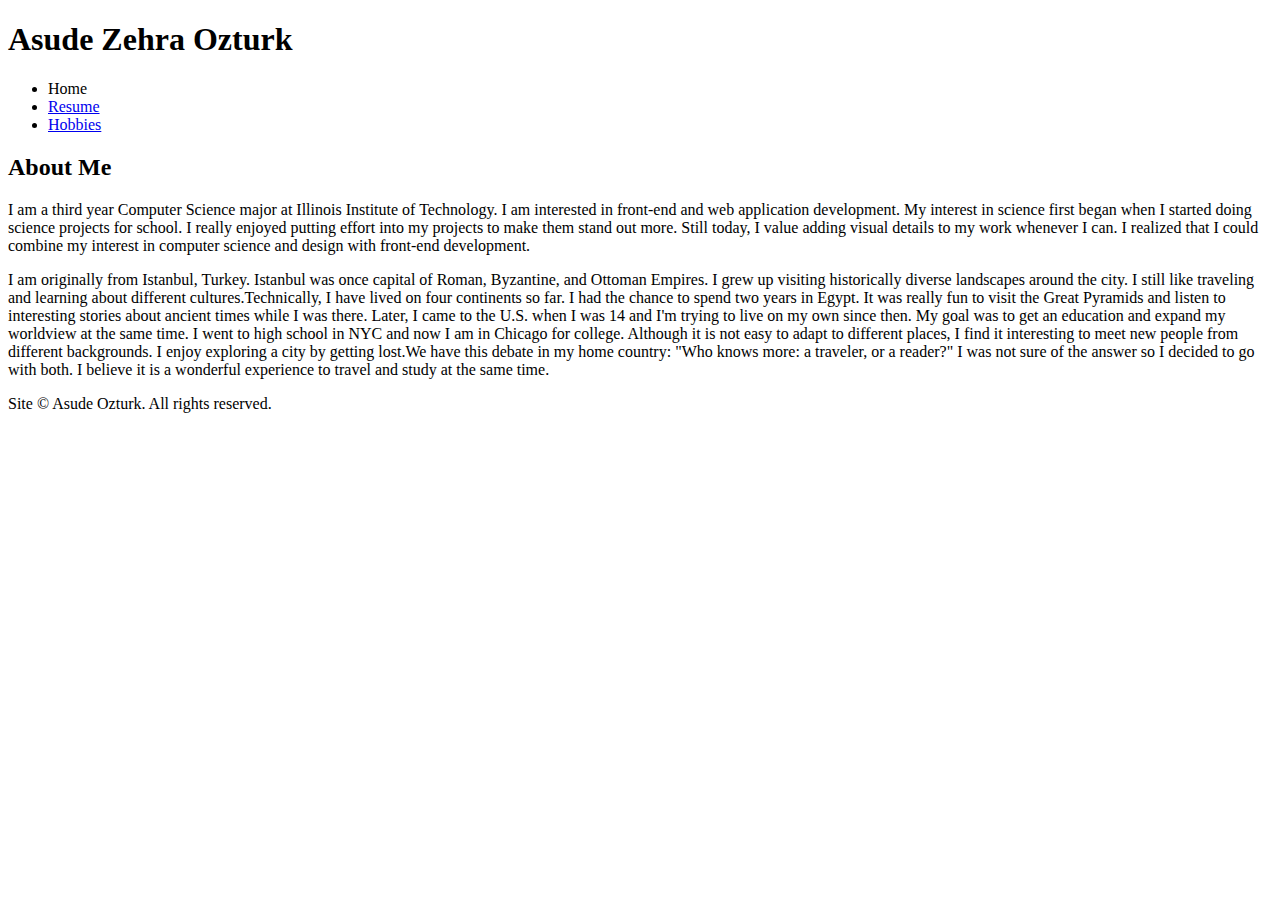
==== index.html @ dbb240f9 "Copy files from project one" ====
<!DOCTYPE html>
<html lang="en">
  <head>
    <title>Asude Ozturk: Resume</title>
    <meta name="viewport" content="width=device-width,initial-scale=1.0,shrink-to-fit=none" />
    <meta charset="utf-8" />
  </head>
  <body>
    <header id="header">
      <h1>Asude Zehra Ozturk</h1>
      <nav id="navigation">
        <ul>
          <li>Home</li>
          <li><a href="resume/">Resume</a></li>
          <li><a href="hobbies/">Hobbies</a></li>
        </ul>
      </nav>
    </header>

    <main id="content">
      <article>
        <h2>About Me</h2>
        <p>
          I am a third year Computer Science major at Illinois Institute of
          Technology. I am interested in front-end and web application development.
          My interest in science first began when I started doing science projects
          for school. I really enjoyed putting effort into my projects to make them
          stand out more. Still today, I value adding visual details to my work
          whenever I can. I realized that I could combine my interest in computer
          science and design with front-end development.
        </p>
        <p>
          I am originally from Istanbul, Turkey. Istanbul was once capital of Roman,
          Byzantine, and Ottoman Empires. I grew up visiting historically diverse
          landscapes around the city. I still like traveling and learning about different
          cultures.Technically, I have lived on four continents so far. I had the chance to
          spend two years in Egypt. It was really fun to visit the Great Pyramids and listen
          to interesting stories about ancient times while I was there. Later, I came to the
          U.S. when I was 14 and I'm trying to live on my own since then. My goal was to get
          an education and expand my worldview at the same time. I went to high school in
          NYC and now I am in Chicago for college. Although it is not easy to adapt to
          different places, I find it interesting to meet new people from different backgrounds.
          I enjoy exploring a city by getting lost.We have this debate in my home country:
          "Who knows more: a traveler, or a reader?" I was not sure of the answer so I decided
          to go with both. I believe it is a wonderful experience to travel and study at the
          same time.
        </p>
      </article>
    </main>

    <footer id="footer">
      <p>Site © Asude Ozturk. All rights reserved.</p>
    </footer>
  </body>
</html>
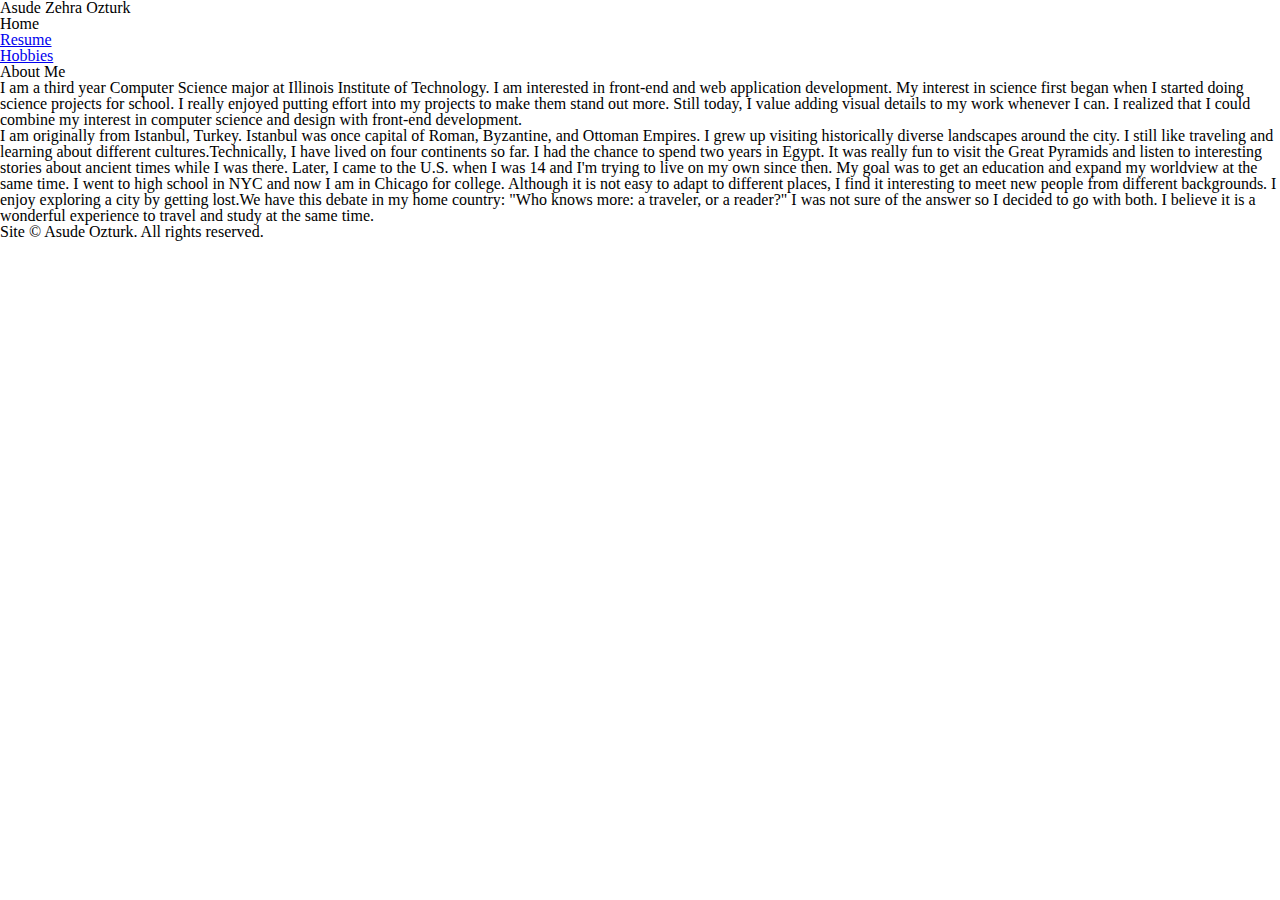
==== commit e43b0701: "Assign id to html elements" ====
--- a/index.html
+++ b/index.html
@@ -1,8 +1,9 @@
 <!DOCTYPE html>
-<html lang="en">
+<html lang="en" id="about-page">
   <head>
     <title>Asude Ozturk: Resume</title>
     <meta name="viewport" content="width=device-width,initial-scale=1.0,shrink-to-fit=none" />
+    <link rel="stylesheet" href="assets/css/screen.css" />
     <meta charset="utf-8" />
   </head>
   <body>
--- a/assets/css/screen.css
+++ b/assets/css/screen.css
@@ -0,0 +1,7 @@
+
+
+/* stylelint-disable */
+a,abbr,acronym,address,applet,article,aside,audio,b,big,blockquote,body,canvas,caption,center,cite,code,dd,del,details,dfn,div,dl,dt,em,embed,fieldset,figcaption,figure,footer,form,h1,h2,h3,h4,h5,h6,header,hgroup,html,i,iframe,img,ins,kbd,label,legend,li,mark,menu,nav,object,ol,output,p,pre,q,ruby,s,samp,section,small,span,strike,strong,sub,summary,sup,table,tbody,td,tfoot,th,thead,time,tr,tt,u,ul,var,video{margin:0;padding:0;border:0;font:inherit;vertical-align:baseline}article,aside,details,figcaption,figure,footer,header,hgroup,main,menu,nav,section{display:block}html{line-height:1}body{line-height:inherit}ol,ul{list-style:none}blockquote,q{quotes:none}blockquote:after,blockquote:before,q:after,q:before{content:'';content:none}table{border-collapse:collapse;border-spacing:0}
+/* stylelint-enable */
+
+/* Begin site styles below */
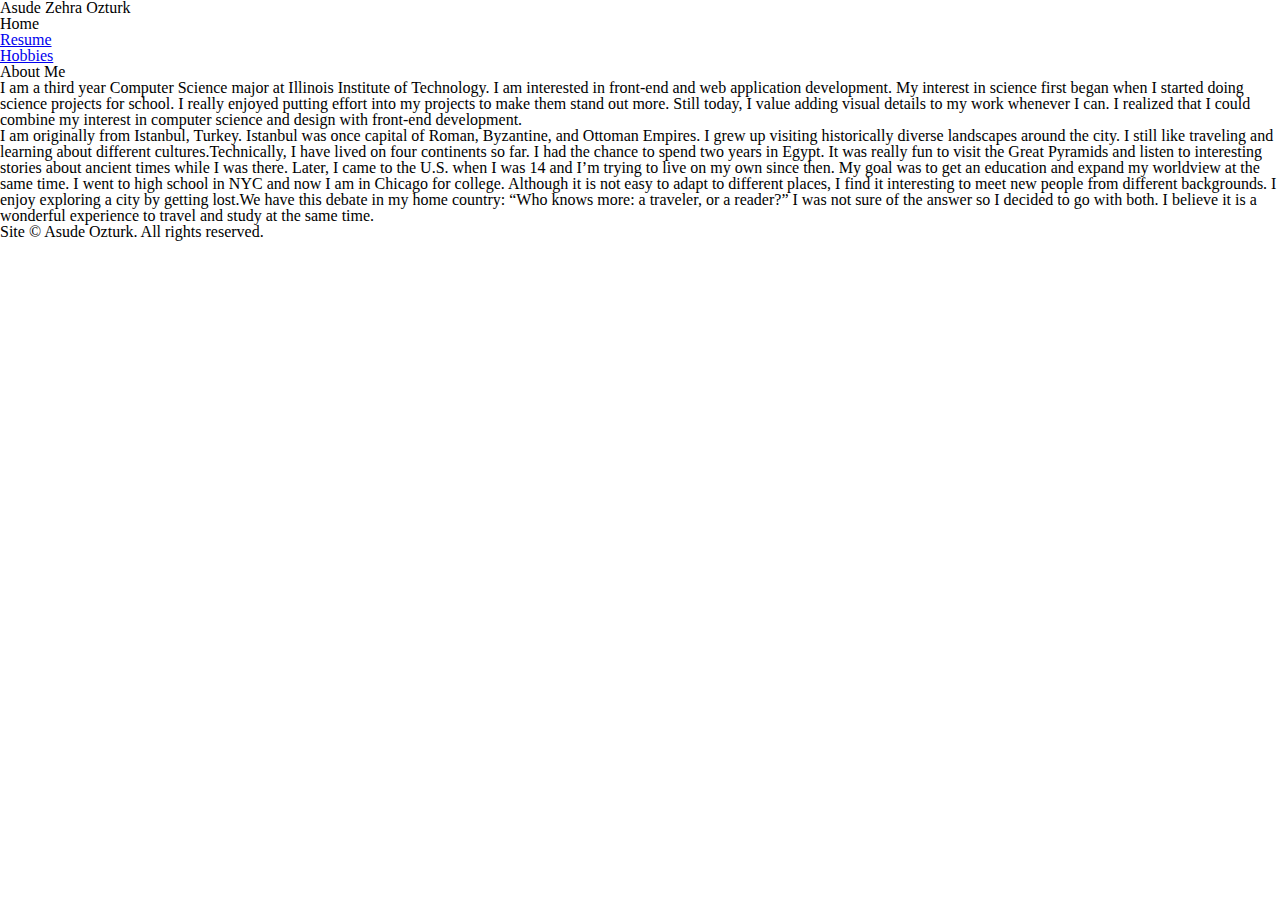
==== commit 0c387ce0: "Insert curly quotes" ====
--- a/index.html
+++ b/index.html
@@ -37,12 +37,12 @@
           cultures.Technically, I have lived on four continents so far. I had the chance to
           spend two years in Egypt. It was really fun to visit the Great Pyramids and listen
           to interesting stories about ancient times while I was there. Later, I came to the
-          U.S. when I was 14 and I'm trying to live on my own since then. My goal was to get
+          U.S. when I was 14 and I’m trying to live on my own since then. My goal was to get
           an education and expand my worldview at the same time. I went to high school in
           NYC and now I am in Chicago for college. Although it is not easy to adapt to
           different places, I find it interesting to meet new people from different backgrounds.
           I enjoy exploring a city by getting lost.We have this debate in my home country:
-          "Who knows more: a traveler, or a reader?" I was not sure of the answer so I decided
+          “Who knows more: a traveler, or a reader?” I was not sure of the answer so I decided
           to go with both. I believe it is a wonderful experience to travel and study at the
           same time.
         </p>
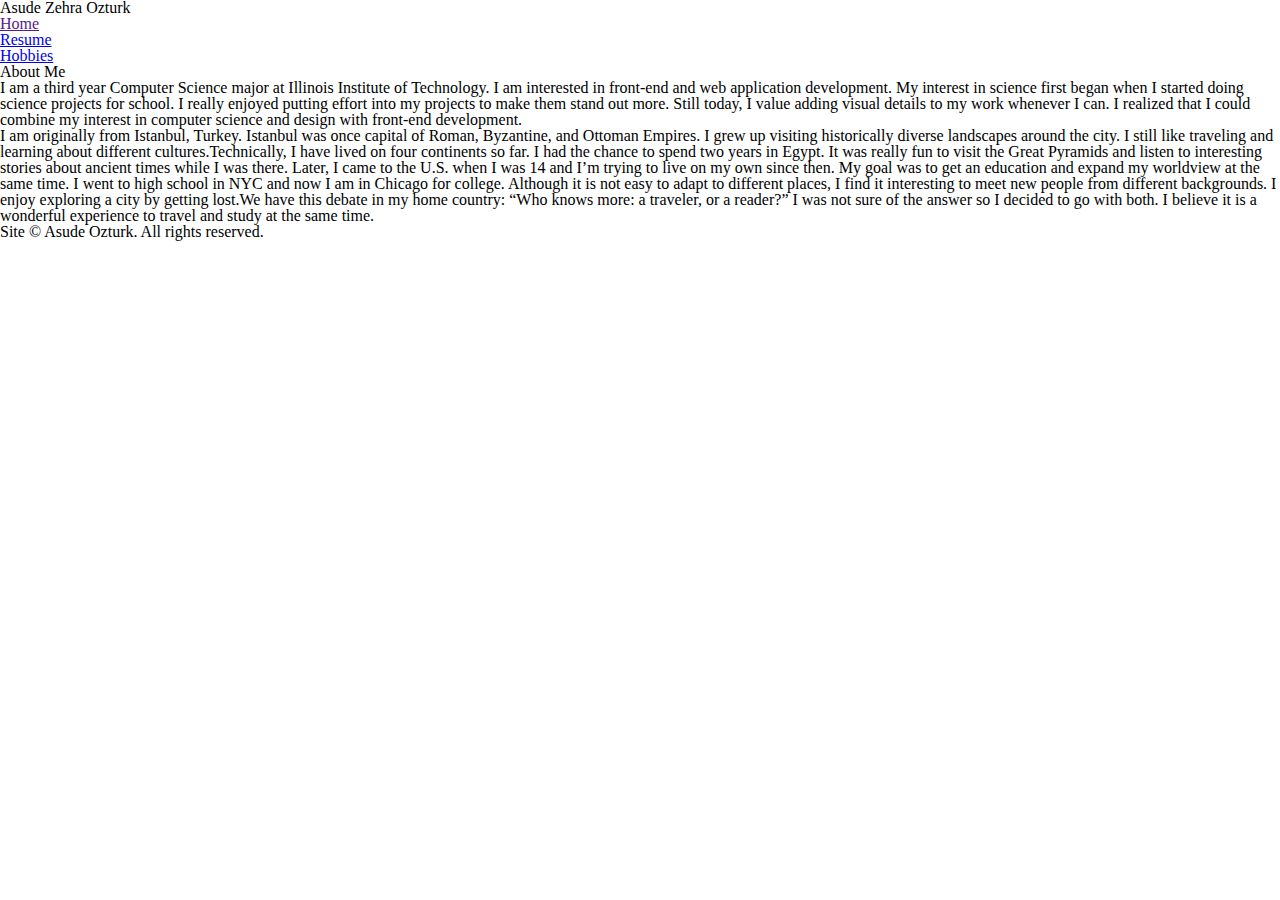
==== commit 30e28a1e: "Add link to current page to keep the style of navigation consistent" ====
--- a/index.html
+++ b/index.html
@@ -11,7 +11,7 @@
       <h1>Asude Zehra Ozturk</h1>
       <nav id="navigation">
         <ul>
-          <li>Home</li>
+          <li><a href="">Home</a></li>
           <li><a href="resume/">Resume</a></li>
           <li><a href="hobbies/">Hobbies</a></li>
         </ul>
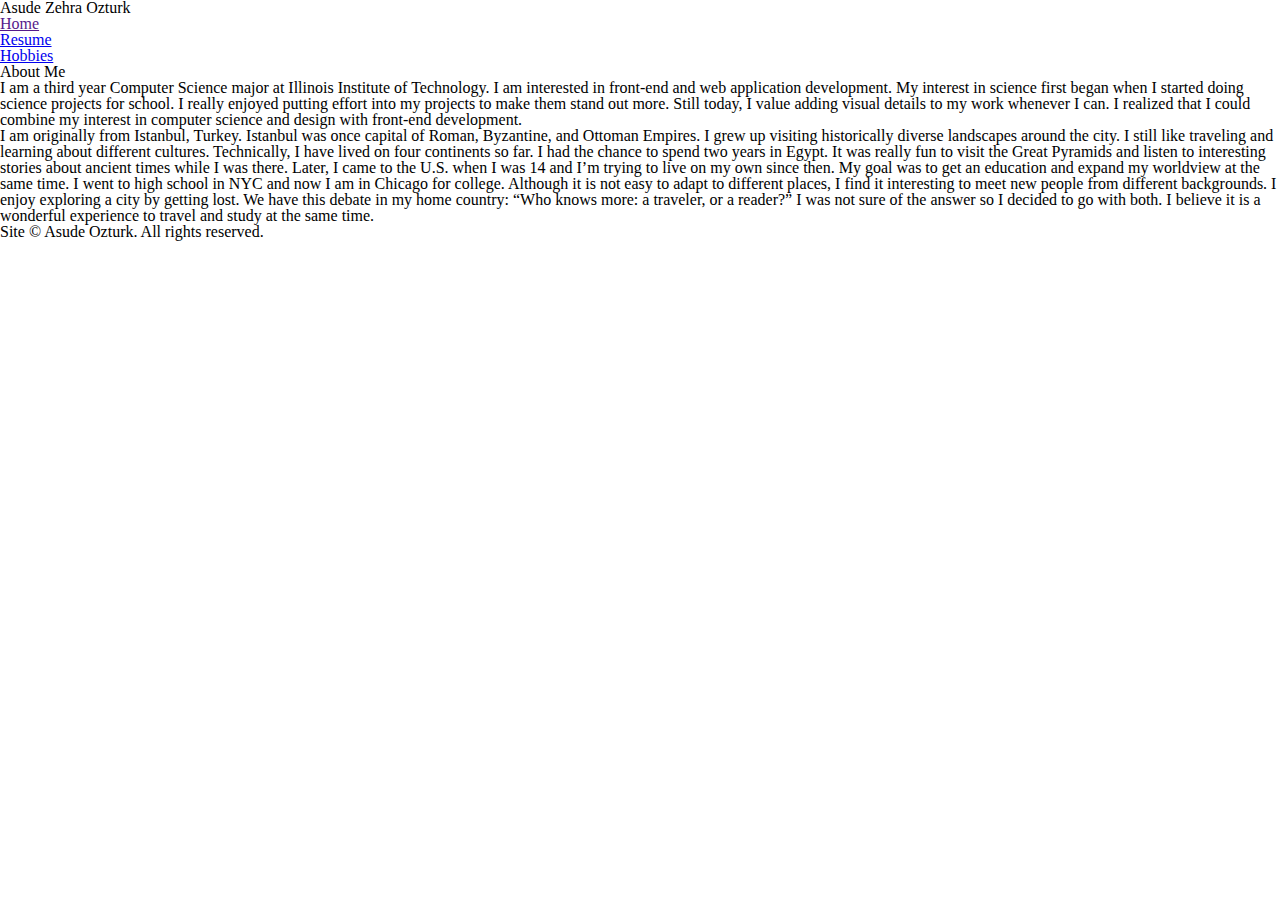
==== commit 55651c76: "Fix typos in text" ====
--- a/index.html
+++ b/index.html
@@ -11,9 +11,9 @@
       <h1>Asude Zehra Ozturk</h1>
       <nav id="navigation">
         <ul>
-          <li><a href="">Home</a></li>
-          <li><a href="resume/">Resume</a></li>
-          <li><a href="hobbies/">Hobbies</a></li>
+          <li><a href="" class="current-page">Home</a></li>
+          <li><a href="resume/" class="other-page">Resume</a></li>
+          <li><a href="hobbies/" class="other-page">Hobbies</a></li>
         </ul>
       </nav>
     </header>
@@ -34,14 +34,14 @@
           I am originally from Istanbul, Turkey. Istanbul was once capital of Roman,
           Byzantine, and Ottoman Empires. I grew up visiting historically diverse
           landscapes around the city. I still like traveling and learning about different
-          cultures.Technically, I have lived on four continents so far. I had the chance to
+          cultures. Technically, I have lived on four continents so far. I had the chance to
           spend two years in Egypt. It was really fun to visit the Great Pyramids and listen
           to interesting stories about ancient times while I was there. Later, I came to the
           U.S. when I was 14 and I’m trying to live on my own since then. My goal was to get
           an education and expand my worldview at the same time. I went to high school in
           NYC and now I am in Chicago for college. Although it is not easy to adapt to
           different places, I find it interesting to meet new people from different backgrounds.
-          I enjoy exploring a city by getting lost.We have this debate in my home country:
+          I enjoy exploring a city by getting lost. We have this debate in my home country:
           “Who knows more: a traveler, or a reader?” I was not sure of the answer so I decided
           to go with both. I believe it is a wonderful experience to travel and study at the
           same time.
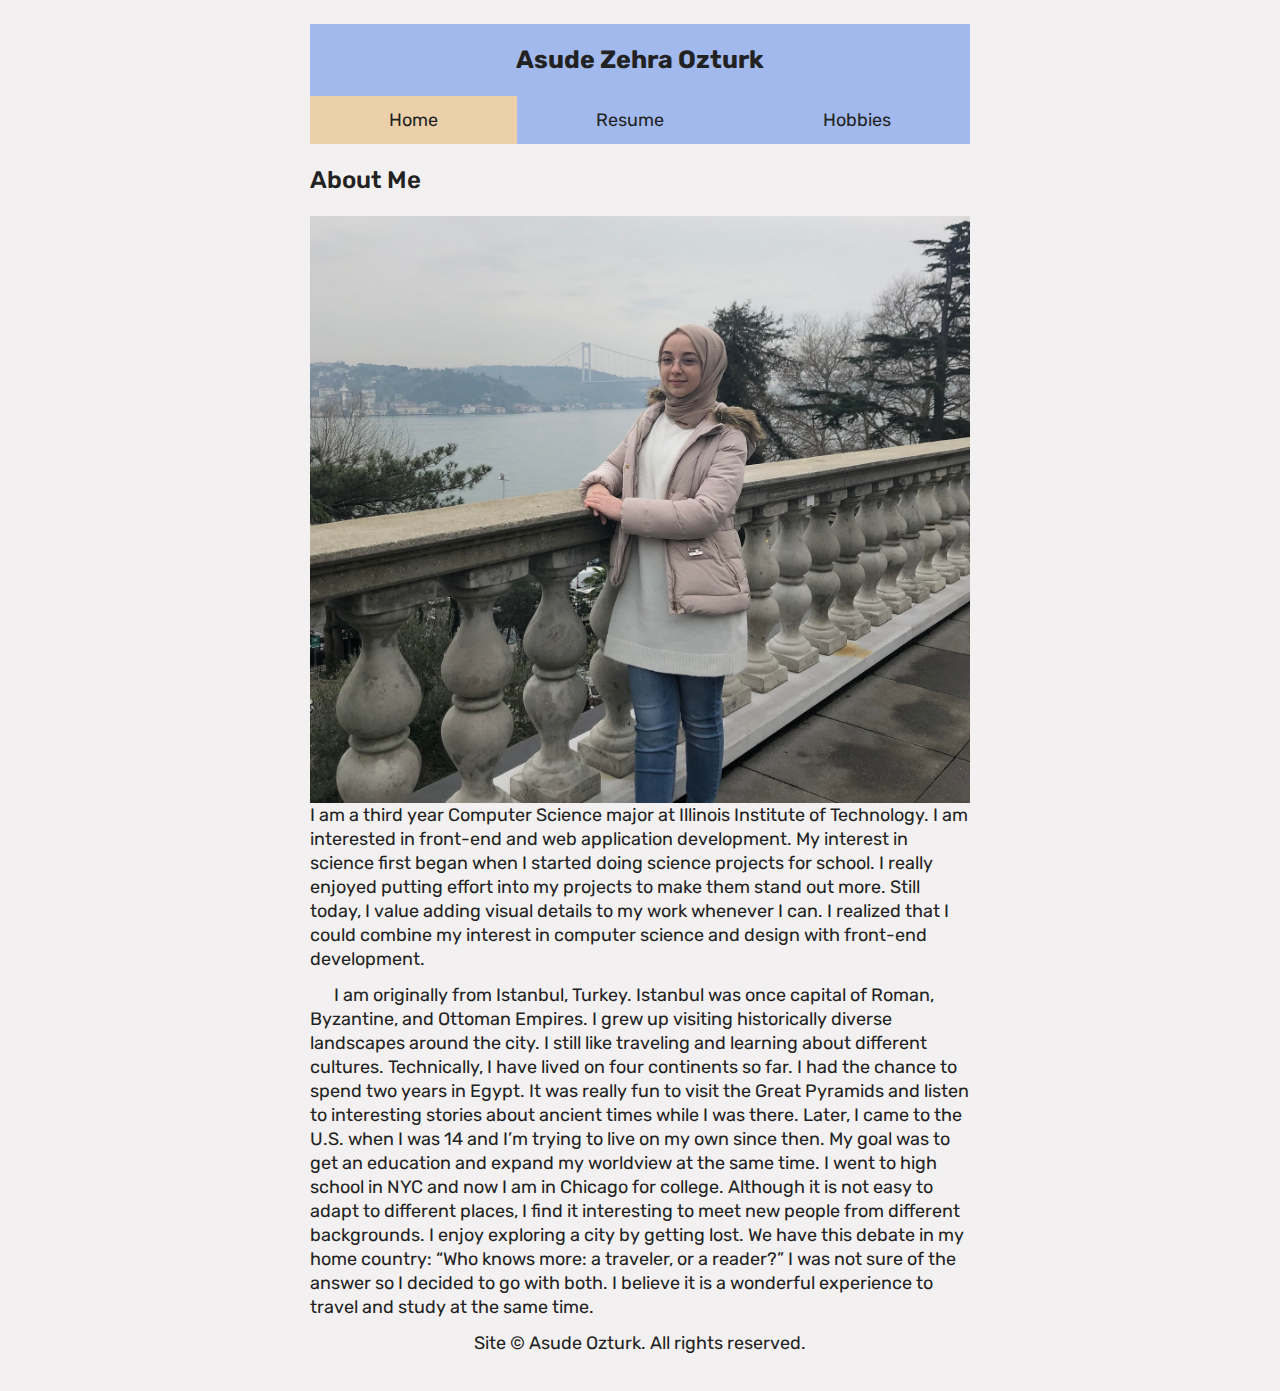
==== commit 90768032: "Add a photo of me to home page" ====
--- a/index.html
+++ b/index.html
@@ -21,6 +21,7 @@
     <main id="content">
       <article>
         <h2>About Me</h2>
+        <img class="my-photo" src="assets/img/me.jpg" alt="Picture of me"/>
         <p>
           I am a third year Computer Science major at Illinois Institute of
           Technology. I am interested in front-end and web application development.
--- a/assets/css/screen.css
+++ b/assets/css/screen.css
@@ -1,7 +1,142 @@
-
-
-/* stylelint-disable */
-a,abbr,acronym,address,applet,article,aside,audio,b,big,blockquote,body,canvas,caption,center,cite,code,dd,del,details,dfn,div,dl,dt,em,embed,fieldset,figcaption,figure,footer,form,h1,h2,h3,h4,h5,h6,header,hgroup,html,i,iframe,img,ins,kbd,label,legend,li,mark,menu,nav,object,ol,output,p,pre,q,ruby,s,samp,section,small,span,strike,strong,sub,summary,sup,table,tbody,td,tfoot,th,thead,time,tr,tt,u,ul,var,video{margin:0;padding:0;border:0;font:inherit;vertical-align:baseline}article,aside,details,figcaption,figure,footer,header,hgroup,main,menu,nav,section{display:block}html{line-height:1}body{line-height:inherit}ol,ul{list-style:none}blockquote,q{quotes:none}blockquote:after,blockquote:before,q:after,q:before{content:'';content:none}table{border-collapse:collapse;border-spacing:0}
-/* stylelint-enable */
-
-/* Begin site styles below */
+@import url('https://fonts.googleapis.com/css2?family=Rubik:wght@400;600;700&display=swap');
+@import url('https://basehold.it/24');
+
+/* stylelint-disable */
+a,abbr,acronym,address,applet,article,aside,audio,b,big,blockquote,body,canvas,caption,center,cite,code,dd,del,details,dfn,div,dl,dt,em,embed,fieldset,figcaption,figure,footer,form,h1,h2,h3,h4,h5,h6,header,hgroup,html,i,iframe,img,ins,kbd,label,legend,li,mark,menu,nav,object,ol,output,p,pre,q,ruby,s,samp,section,small,span,strike,strong,sub,summary,sup,table,tbody,td,tfoot,th,thead,time,tr,tt,u,ul,var,video{margin:0;padding:0;border:0;font:inherit;vertical-align:baseline}article,aside,details,figcaption,figure,footer,header,hgroup,main,menu,nav,section{display:block}html{line-height:1}body{line-height:inherit}ol,ul{list-style:none}blockquote,q{quotes:none}blockquote:after,blockquote:before,q:after,q:before{content:'';content:none}table{border-collapse:collapse;border-spacing:0}
+/* stylelint-enable */
+
+/* Begin site styles below */
+
+/*
+  Baseline grid: 24px
+  Base font-size: 18px
+*/
+
+/*Base styles*/
+html {
+  font-family: "Rubik", "Arial", sans-serif;
+  font-size: 1.125em; /* 18px/16px */
+  line-height: 1.33333333em;  /* 24px/18px */
+  background: #f2f0f0;
+  color: #222;
+}
+
+h1 {
+  font-size: 1.388888em;
+  font-weight: bold;
+  padding-bottom: 0.96em;
+}
+h2 {
+  font-size: 1.333333em;
+}
+h3{
+  font-size: 1.111111em;
+}
+h2, h3, h4 {
+  font-weight: 550;
+}
+#about-page h2, #resume-page h2 {
+  padding-bottom: 1em;
+}
+#about-page p {
+  padding-bottom: 0.666666667em;
+}
+#hobbies-page p {
+  padding-bottom: 1.333333em;
+}
+#resume-page section ul, #hobbies-page article ul {
+  padding-left: 1.333333em;
+}
+ul ul ul { padding-bottom: 0;}
+p + p { text-indent: 1.333333em;}
+li li, .hobbies li {
+  list-style-type: disc;
+}
+li li li {
+  list-style-type: circle;
+}
+img {
+  display: block;
+  max-width: 100%;
+  box-sizing: border-box;
+}
+section, aside {
+
+
+}
+section {
+  margin-top: 1.33333333em;
+}
+
+@supports (display: grid) {
+  html { padding: 1.33333333em 0; }
+}
+body {
+  display: grid;
+  grid-template-columns: minmax(1.33333333em,1fr) minmax(min-content,60ch) minmax(1.33333333em,1fr);
+}
+#header,
+#navigation,
+#content,
+#footer,
+section {
+  grid-column: 2 / 3;
+}
+
+
+#header {
+  background: #a1b9ed;
+  padding-top: 1.33333333em;
+}
+#content {
+  margin-top: 1.33333333em;
+
+}
+
+
+#about-page .current-page,
+#resume-page .current-page,
+#hobbies-page .current-page {
+  background: #ecd0aa;
+}
+#contact a {
+  color: #3a6fe0;
+  text-decoration: none;
+}
+#navigation .other-page:hover {
+  background: rgba(236,208,170,0.5);
+}
+
+#navigation a {
+  display: block;
+  text-decoration: none;
+  color: #222;
+  padding: 0.666666667em;
+}
+
+
+@media screen and (min-width: 330px) {
+  #navigation ul {
+    display: flex;
+
+  }
+
+  #navigation li {
+
+    flex: 1 0 auto;
+    text-align: center;
+  }
+
+  h1, footer p {
+    text-align: center;
+  }
+}
+
+
+@media screen and (min-width: 400px) {
+
+
+  figure img {
+    width: 50%;
+  }
+}
